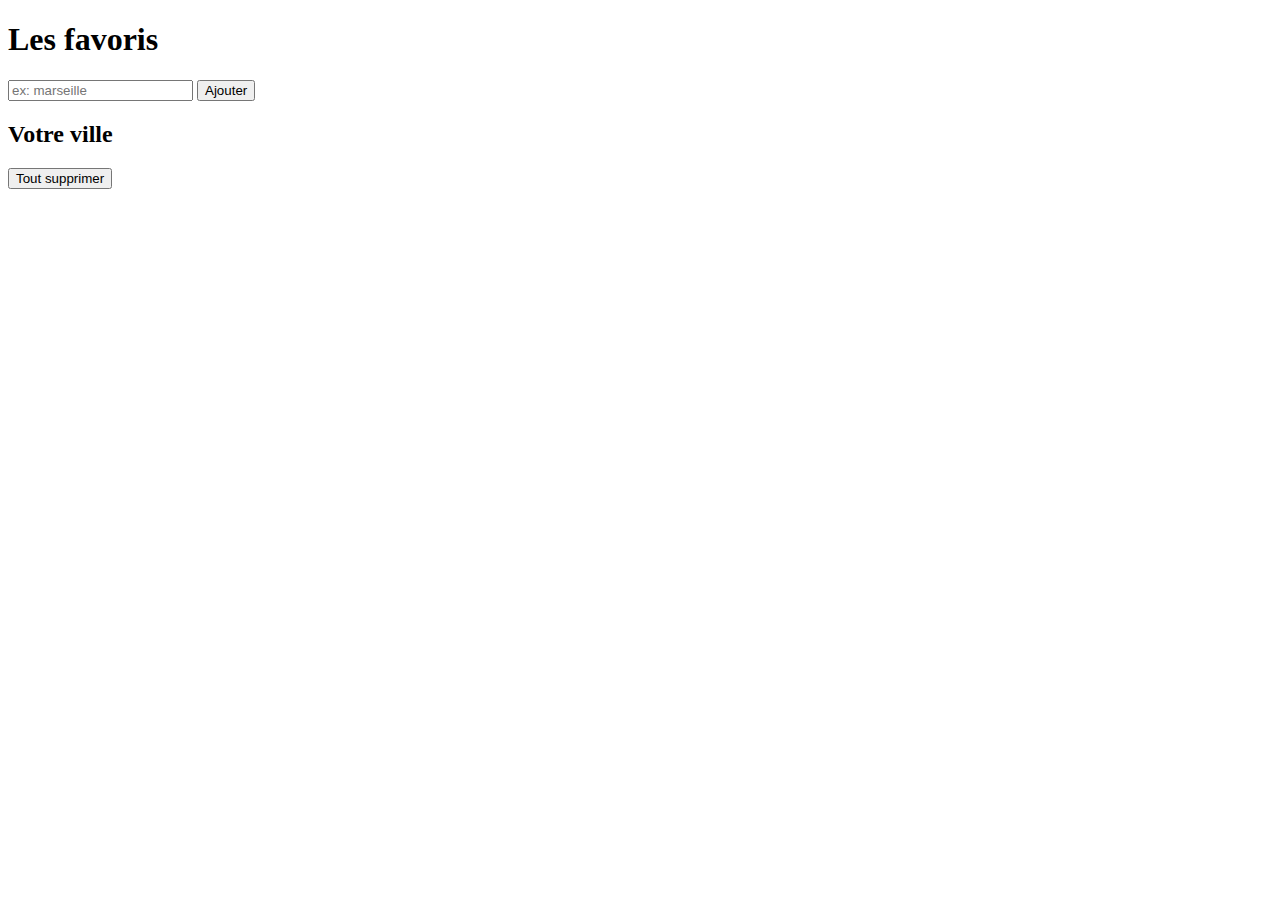
==== index.html @ e7eaf4d0 "Create index.html" ====
<!DOCTYPE html>
<html lang="en">
<head>
    <meta charset="UTF-8">
    <meta name="viewport" content="width=device-width, initial-scale=1.0">
    <title>Document</title>
</head>
<body>
    

<h1 id="Title">Les favoris</h1>

<div>
    <code id="cookie-value"></code>
</div>

<input type="data" id="input" placeholder="ex: marseille" />
<button id="add-btn">Ajouter</button>


<h2>Votre ville</h2>
<div id="optionslist"></div>

<ul id="cookie-list">
    <!-- Les éléments de liste seront ajoutés ici par JavaScript -->
</ul>

<button onclick="deleteAllCookies()">Tout supprimer</button>



<script>
    var input = document.getElementById("input");
    var inputArr = [];
    var addBtn = document.getElementById("add-btn");
    var display = document.getElementById("optionslist");
    var count = 0; // Un compteur pour générer les clés des cookies
    pCOOKIES = document.cookie.split('; '); // Sépare les cookies en un tableau

    var numberOfCookies = 0; // Déclaration en dehors de toutes les fonctions
    const output = document.getElementById("cookie-list"); // afficher la liste de cookies

    function deleteAllCookies() { // fx pour supp les cookies
        var allCookies = document.cookie.split(';');

        // The "expire" attribute of every cookie is 
        // Set to "Thu, 01 Jan 1970 00:00:00 GMT"
        for (var i = 0; i < allCookies.length; i++)
            document.cookie = allCookies[i] + "=;expires=" +
            new Date(0).toUTCString();

        output.innerHTML = document.cookie;

    }


    function deleteCookie(key) {
    document.cookie = key + '=; expires=Thu, 01 Jan 1970 00:00:00 GMT'; // Supprime le cookie en définissant une date d'expiration passée
}



    displayCookies(); // appel de la fx displayCookies pour afficher les cookies existants

    // Fonction pour afficher les cookies existants
    function displayCookies() {
        var cookieValues = []; // Un tableau pour stocker les valeurs des cookies

        // Boucle à travers les cookies existants pour extraire leurs valeurs
        for (let i = 0; i < pCOOKIES.length; i++) {
            const cookiePair = pCOOKIES[i].split('='); // Divise la paire clé-valeur
            if (cookiePair.length === 2) {
                cookieValues.push(cookiePair[1]); // Ajoute la valeur du cookie au tableau
            }
        }

        const output = document.getElementById("cookie-list"); // afficher la liste de cookies

        // Parcours les valeurs des cookies et les affiche sous forme d'éléments de liste
        cookieValues.forEach(function(cookieValue) {
            const listItem = document.createElement("li"); // Crée un élément de liste (li)
            listItem.textContent = cookieValue; // Définit le texte de l'élément de liste comme la valeur du cookie
            
            listItem.addEventListener("click", function() {
                // Ajoutez un gestionnaire d'événements pour gérer le clic sur l'élément de la liste
                alert(`La valeur du cookie est : ${cookieValue}`);
            });
            output.appendChild(listItem); // Ajoute chaque valeur comme un élément de liste
        });
        numberOfCookies = cookieValues.length; // Met à jour le nombre de cookies
        console.log(`Il y a ${numberOfCookies} cookies.`);
    }

    addBtn.addEventListener("click", addAnddisplay); // Ajoute un écouteur d'événements au bouton "Ajouter"

    function addAnddisplay() {
        inputArr.push(input.value); // Ajoute la valeur de l'input dans le tableau inputArr
        const userFav = document.createElement('div'); // Crée un élément div
        userFav.setAttribute('id', `${numberOfCookies + 1}`); // Définit l'attribut ID de l'élément div avec la valeur du compteur
        userFav.innerHTML = input.value; // Définit le contenu de l'élément div comme la valeur de l'input
        document.cookie = `${numberOfCookies + 1}=${input.value}`; // Crée un cookie avec la clé basée sur le compteur
        userFav.addEventListener("click", function() {
            // Ajoutez un gestionnaire d'événements pour gérer le clic sur l'élément de la liste
            alert(`La valeur du cookie est : ${input.value}`);
        });
        optionslist.append(userFav); // Ajoute l'élément div à la liste d'options
        numberOfCookies++; // Incrémente la variable globale
        count++; // Incrémente le compteur pour la prochaine clé de cookie

        // Affiche le nombre de cookies mis à jour après l'ajout
        console.log(numberOfCookies + 1);
    }
</script>

</body>
</html>
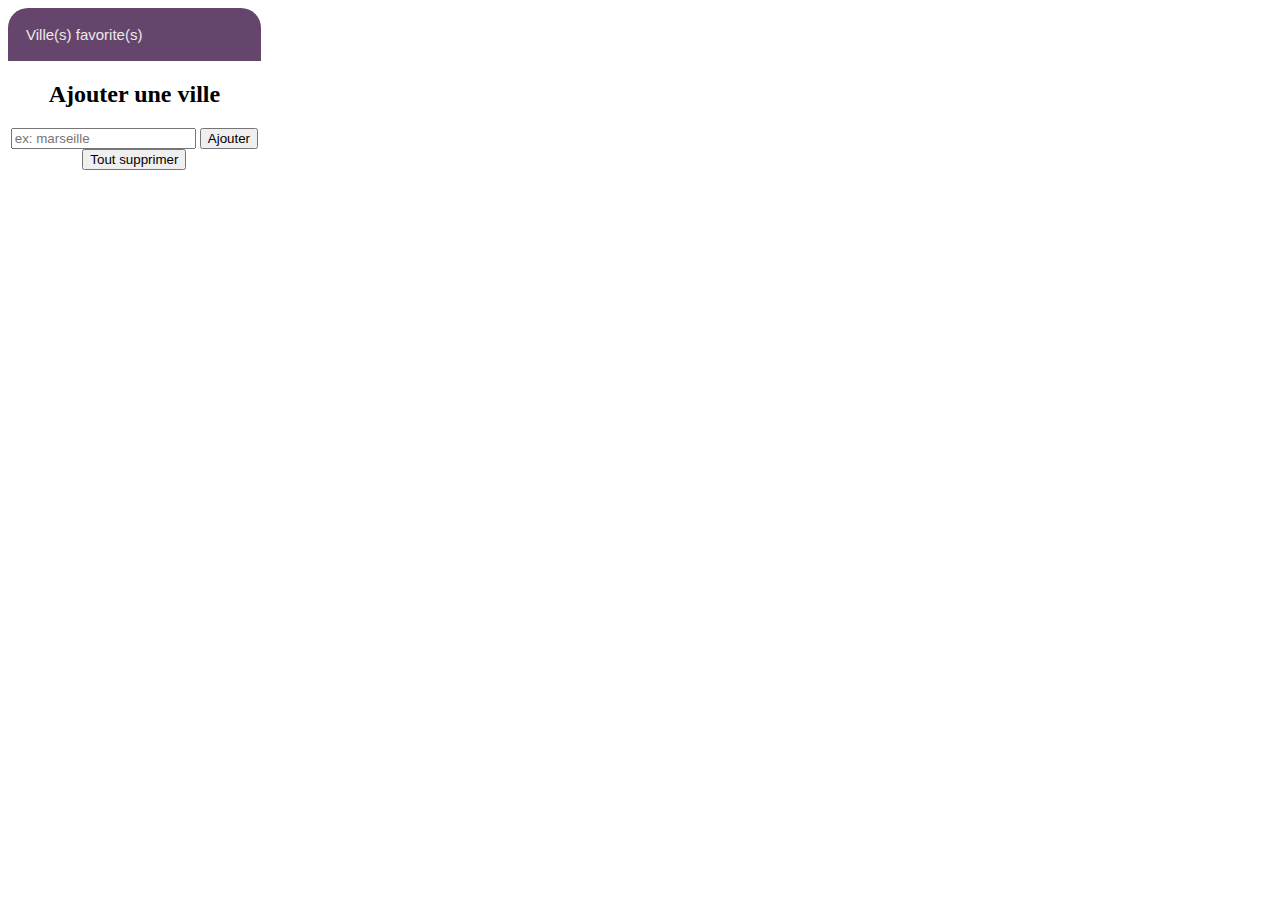
==== commit 20addc1b: "Update index.html" ====
--- a/index.html
+++ b/index.html
@@ -1,116 +1,186 @@
 <!DOCTYPE html>
 <html lang="en">
+
 <head>
-    <meta charset="UTF-8">
-    <meta name="viewport" content="width=device-width, initial-scale=1.0">
+    <meta charset="UTF-8" />
+    <meta name="viewport" content="width=device-width, initial-scale=1.0" />
     <title>Document</title>
 </head>
+
 <body>
-    
+    <style>
+        ul {
+            margin: 0;
+            padding: 0;
+        }
 
-<h1 id="Title">Les favoris</h1>
+        li {
+            list-style: none;
+            padding: 20px;
+            border-bottom: solid 1px #dddddd;
+        }
 
-<div>
-    <code id="cookie-value"></code>
-</div>
+        .favoris {
+            width: 20%;
+            text-align: center;
+        }
 
-<input type="data" id="input" placeholder="ex: marseille" />
-<button id="add-btn">Ajouter</button>
+        #villes {
+            border: solid 1px #dddddd;
+        }
+
+        /* Style the button that is used to open and close the collapsible content */
+        .collapsible {
+            background-color: #66456d;
+            color: #ede9e9;
+            cursor: pointer;
+            padding: 18px;
+            width: 100%;
+            border: none;
+            text-align: left;
+            outline: none;
+            font-size: 15px;
+            border-radius: 20px 20px 0 0;
+
+        }
+
+        /* Add a background color to the button if it is clicked on (add the .active class with JS), and when you move the mouse over it (hover) */
+        .active,
+        .collapsible:hover {
+            background-color: #744a7d;
+            color: white;
+        }
+
+        /* Style the collapsible content. Note: hidden by default */
+        .content {
+            display: none;
+            overflow: hidden;
+            background-color: #ffffff;
+        }
+        #optionslist{
+            padding: 20px;
+    border-bottom: solid 1px #dddddd;
+        }
+    </style>
+    <div class="favoris">
 
 
-<h2>Votre ville</h2>
-<div id="optionslist"></div>
+        <button type="button" class="collapsible">Ville(s) favorite(s)</button>
+        <div class="content">
+            <ul id="cookie-list">
+                <div id="villes"></div>
+                <!-- Les éléments de liste seront ajoutés ici par JavaScript -->
+                <div id="optionslist"></div>
+            </ul>
+        </div>
 
-<ul id="cookie-list">
-    <!-- Les éléments de liste seront ajoutés ici par JavaScript -->
-</ul>
-
-<button onclick="deleteAllCookies()">Tout supprimer</button>
+        <h2>Ajouter une ville</h2>
+        <input type="data" id="input" placeholder="ex: marseille" />
+        <button id="add-btn">Ajouter</button>
 
 
 
-<script>
-    var input = document.getElementById("input");
-    var inputArr = [];
-    var addBtn = document.getElementById("add-btn");
-    var display = document.getElementById("optionslist");
-    var count = 0; // Un compteur pour générer les clés des cookies
-    pCOOKIES = document.cookie.split('; '); // Sépare les cookies en un tableau
 
-    var numberOfCookies = 0; // Déclaration en dehors de toutes les fonctions
-    const output = document.getElementById("cookie-list"); // afficher la liste de cookies
+        
+        
 
-    function deleteAllCookies() { // fx pour supp les cookies
-        var allCookies = document.cookie.split(';');
+        <button onclick="deleteAllCookies()">Tout supprimer</button>
+    </div>
+    <script>
+        var input = document.getElementById("input");
+        var inputArr = [];
+        var addBtn = document.getElementById("add-btn");
+        var display = document.getElementById("optionslist");
+        var count = 0; // Un compteur pour générer les clés des cookies
+        pCOOKIES = document.cookie.split("; "); // Sépare les cookies en un tableau
 
-        // The "expire" attribute of every cookie is 
-        // Set to "Thu, 01 Jan 1970 00:00:00 GMT"
-        for (var i = 0; i < allCookies.length; i++)
-            document.cookie = allCookies[i] + "=;expires=" +
-            new Date(0).toUTCString();
+        var numberOfCookies = 0; // Déclaration en dehors de toutes les fonctions
+        const output = document.getElementById("cookie-list"); // afficher la liste de cookies
 
-        output.innerHTML = document.cookie;
+        function deleteAllCookies() {
+            // fx pour supp les cookies
+            var allCookies = document.cookie.split(";");
 
-    }
+            // The "expire" attribute of every cookie is
+            // Set to "Thu, 01 Jan 1970 00:00:00 GMT"
+            for (var i = 0; i < allCookies.length; i++)
+                document.cookie =
+                    allCookies[i] + "=;expires=" + new Date(0).toUTCString();
 
-
-    function deleteCookie(key) {
-    document.cookie = key + '=; expires=Thu, 01 Jan 1970 00:00:00 GMT'; // Supprime le cookie en définissant une date d'expiration passée
-}
-
-
-
-    displayCookies(); // appel de la fx displayCookies pour afficher les cookies existants
-
-    // Fonction pour afficher les cookies existants
-    function displayCookies() {
-        var cookieValues = []; // Un tableau pour stocker les valeurs des cookies
-
-        // Boucle à travers les cookies existants pour extraire leurs valeurs
-        for (let i = 0; i < pCOOKIES.length; i++) {
-            const cookiePair = pCOOKIES[i].split('='); // Divise la paire clé-valeur
-            if (cookiePair.length === 2) {
-                cookieValues.push(cookiePair[1]); // Ajoute la valeur du cookie au tableau
-            }
+            output.innerHTML = document.cookie;
         }
 
-        const output = document.getElementById("cookie-list"); // afficher la liste de cookies
+        function deleteCookie(key) {
+            document.cookie = key + "=; expires=Thu, 01 Jan 1970 00:00:00 GMT"; // Supprime le cookie en définissant une date d'expiration passée
+        }
 
-        // Parcours les valeurs des cookies et les affiche sous forme d'éléments de liste
-        cookieValues.forEach(function(cookieValue) {
-            const listItem = document.createElement("li"); // Crée un élément de liste (li)
-            listItem.textContent = cookieValue; // Définit le texte de l'élément de liste comme la valeur du cookie
-            
-            listItem.addEventListener("click", function() {
+        displayCookies(); // appel de la fx displayCookies pour afficher les cookies existants
+
+        // Fonction pour afficher les cookies existants
+        function displayCookies() {
+            var cookieValues = []; // Un tableau pour stocker les valeurs des cookies
+
+            // Boucle à travers les cookies existants pour extraire leurs valeurs
+            for (let i = 0; i < pCOOKIES.length; i++) {
+                const cookiePair = pCOOKIES[i].split("="); // Divise la paire clé-valeur
+                if (cookiePair.length === 2) {
+                    cookieValues.push(cookiePair[1]); // Ajoute la valeur du cookie au tableau
+                }
+            }
+
+            const output = document.getElementById("villes"); // afficher la liste de cookies
+
+            // Parcours les valeurs des cookies et les affiche sous forme d'éléments de liste
+            cookieValues.forEach(function (cookieValue) {
+                const listItem = document.createElement("li"); // Crée un élément de liste (li)
+                listItem.textContent = cookieValue; // Définit le texte de l'élément de liste comme la valeur du cookie
+
+                listItem.addEventListener("click", function () {
+                    // Ajoutez un gestionnaire d'événements pour gérer le clic sur l'élément de la liste
+                    alert(`La valeur du cookie est : ${cookieValue}`);
+                });
+                output.appendChild(listItem); // Ajoute chaque valeur comme un élément de liste
+            });
+            numberOfCookies = cookieValues.length; // Met à jour le nombre de cookies
+            console.log(`Il y a ${numberOfCookies} cookies.`);
+        }
+
+        addBtn.addEventListener("click", addAnddisplay); // Ajoute un écouteur d'événements au bouton "Ajouter"
+
+        function addAnddisplay() {
+            inputArr.push(input.value); // Ajoute la valeur de l'input dans le tableau inputArr
+            const userFav = document.createElement("div"); // Crée un élément div
+            userFav.setAttribute("id", `${numberOfCookies + 1}`); // Définit l'attribut ID de l'élément div avec la valeur du compteur
+            userFav.innerHTML = input.value; // Définit le contenu de l'élément div comme la valeur de l'input
+            document.cookie = `${numberOfCookies + 1}=${input.value}`; // Crée un cookie avec la clé basée sur le compteur
+            userFav.addEventListener("click", function () {
                 // Ajoutez un gestionnaire d'événements pour gérer le clic sur l'élément de la liste
-                alert(`La valeur du cookie est : ${cookieValue}`);
+                alert(`La valeur du cookie est : ${input.value}`);
             });
-            output.appendChild(listItem); // Ajoute chaque valeur comme un élément de liste
-        });
-        numberOfCookies = cookieValues.length; // Met à jour le nombre de cookies
-        console.log(`Il y a ${numberOfCookies} cookies.`);
-    }
+            optionslist.append(userFav); // Ajoute l'élément div à la liste d'options
+            numberOfCookies++; // Incrémente la variable globale
+            count++; // Incrémente le compteur pour la prochaine clé de cookie
 
-    addBtn.addEventListener("click", addAnddisplay); // Ajoute un écouteur d'événements au bouton "Ajouter"
+            // Affiche le nombre de cookies mis à jour après l'ajout
+            console.log(numberOfCookies + 1);
+        }
 
-    function addAnddisplay() {
-        inputArr.push(input.value); // Ajoute la valeur de l'input dans le tableau inputArr
-        const userFav = document.createElement('div'); // Crée un élément div
-        userFav.setAttribute('id', `${numberOfCookies + 1}`); // Définit l'attribut ID de l'élément div avec la valeur du compteur
-        userFav.innerHTML = input.value; // Définit le contenu de l'élément div comme la valeur de l'input
-        document.cookie = `${numberOfCookies + 1}=${input.value}`; // Crée un cookie avec la clé basée sur le compteur
-        userFav.addEventListener("click", function() {
-            // Ajoutez un gestionnaire d'événements pour gérer le clic sur l'élément de la liste
-            alert(`La valeur du cookie est : ${input.value}`);
-        });
-        optionslist.append(userFav); // Ajoute l'élément div à la liste d'options
-        numberOfCookies++; // Incrémente la variable globale
-        count++; // Incrémente le compteur pour la prochaine clé de cookie
+        //collapse
+        var coll = document.getElementsByClassName("collapsible");
+        var i;
 
-        // Affiche le nombre de cookies mis à jour après l'ajout
-        console.log(numberOfCookies + 1);
-    }
-</script>
+        for (i = 0; i < coll.length; i++) {
+            coll[i].addEventListener("click", function () {
+                this.classList.toggle("active");
+                var content = this.nextElementSibling;
+                if (content.style.display === "block") {
+                    content.style.display = "none";
+                } else {
+                    content.style.display = "block";
+                }
+            });
+        }
+    </script>
+</body>
 
-</body>
 </html>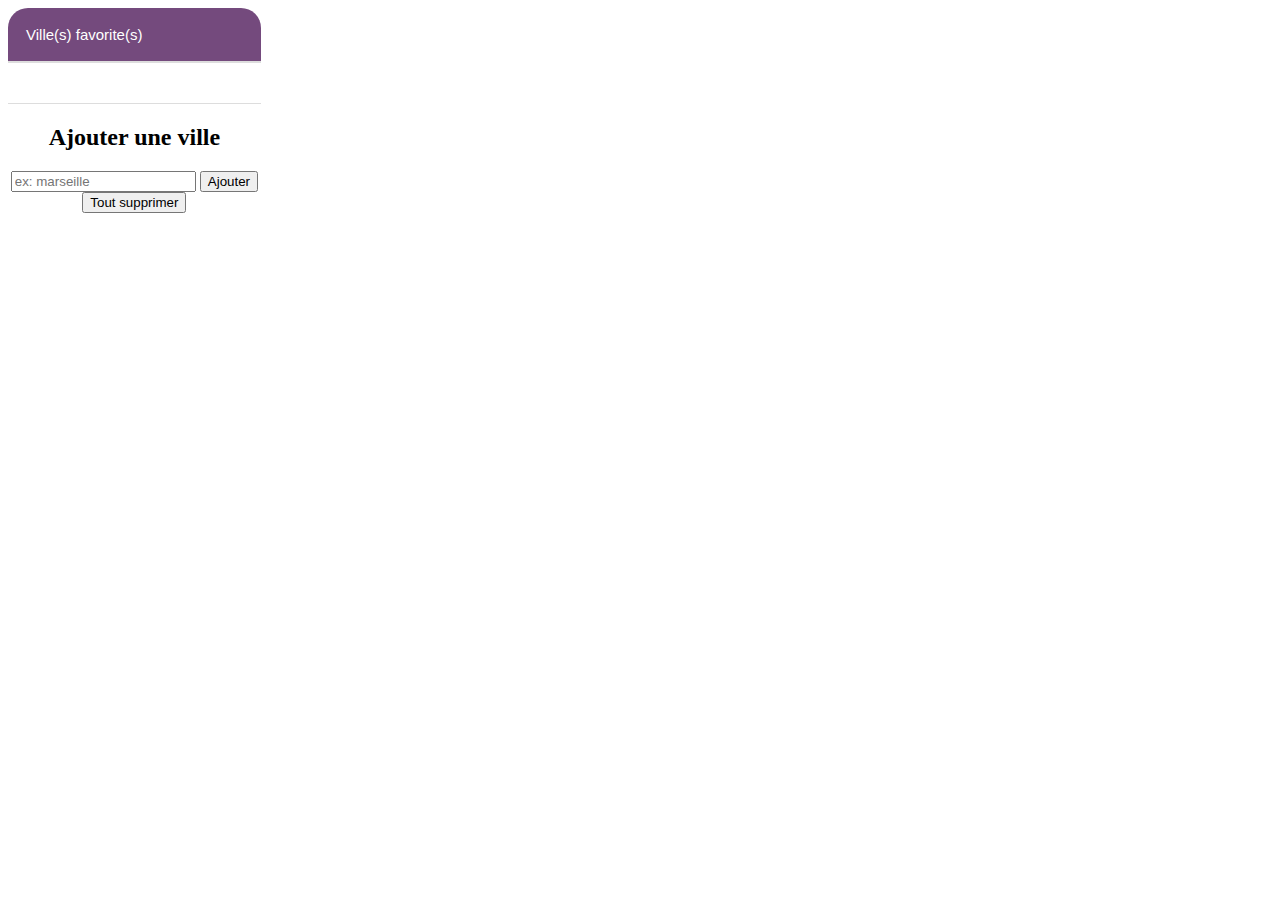
==== commit 105fa119: "Update index.html" ====
--- a/index.html
+++ b/index.html
@@ -6,6 +6,7 @@
     <meta name="viewport" content="width=device-width, initial-scale=1.0" />
     <title>Document</title>
 </head>
+
 
 <body>
     <style>
@@ -57,15 +58,14 @@
             overflow: hidden;
             background-color: #ffffff;
         }
-        #optionslist{
+
+        #optionslist {
             padding: 20px;
-    border-bottom: solid 1px #dddddd;
+            border-bottom: solid 1px #dddddd;
         }
     </style>
     <div class="favoris">
-
-
-        <button type="button" class="collapsible">Ville(s) favorite(s)</button>
+        <button type="button" class="collapsible active">Ville(s) favorite(s)</button>
         <div class="content">
             <ul id="cookie-list">
                 <div id="villes"></div>
@@ -73,16 +73,11 @@
                 <div id="optionslist"></div>
             </ul>
         </div>
-
-        <h2>Ajouter une ville</h2>
-        <input type="data" id="input" placeholder="ex: marseille" />
-        <button id="add-btn">Ajouter</button>
-
-
-
-
-        
-        
+        <div class="ajout">
+            <h2>Ajouter une ville</h2>
+            <input type="data" id="input" placeholder="ex: marseille" />
+            <button id="add-btn">Ajouter</button>
+        </div>
 
         <button onclick="deleteAllCookies()">Tout supprimer</button>
     </div>
@@ -170,6 +165,14 @@
         var i;
 
         for (i = 0; i < coll.length; i++) {
+            var content = coll[i].nextElementSibling;
+
+            if (coll[i].classList.contains("active")) {
+                content.style.display = "block";
+            } else {
+                content.style.display = "none";
+            }
+
             coll[i].addEventListener("click", function () {
                 this.classList.toggle("active");
                 var content = this.nextElementSibling;
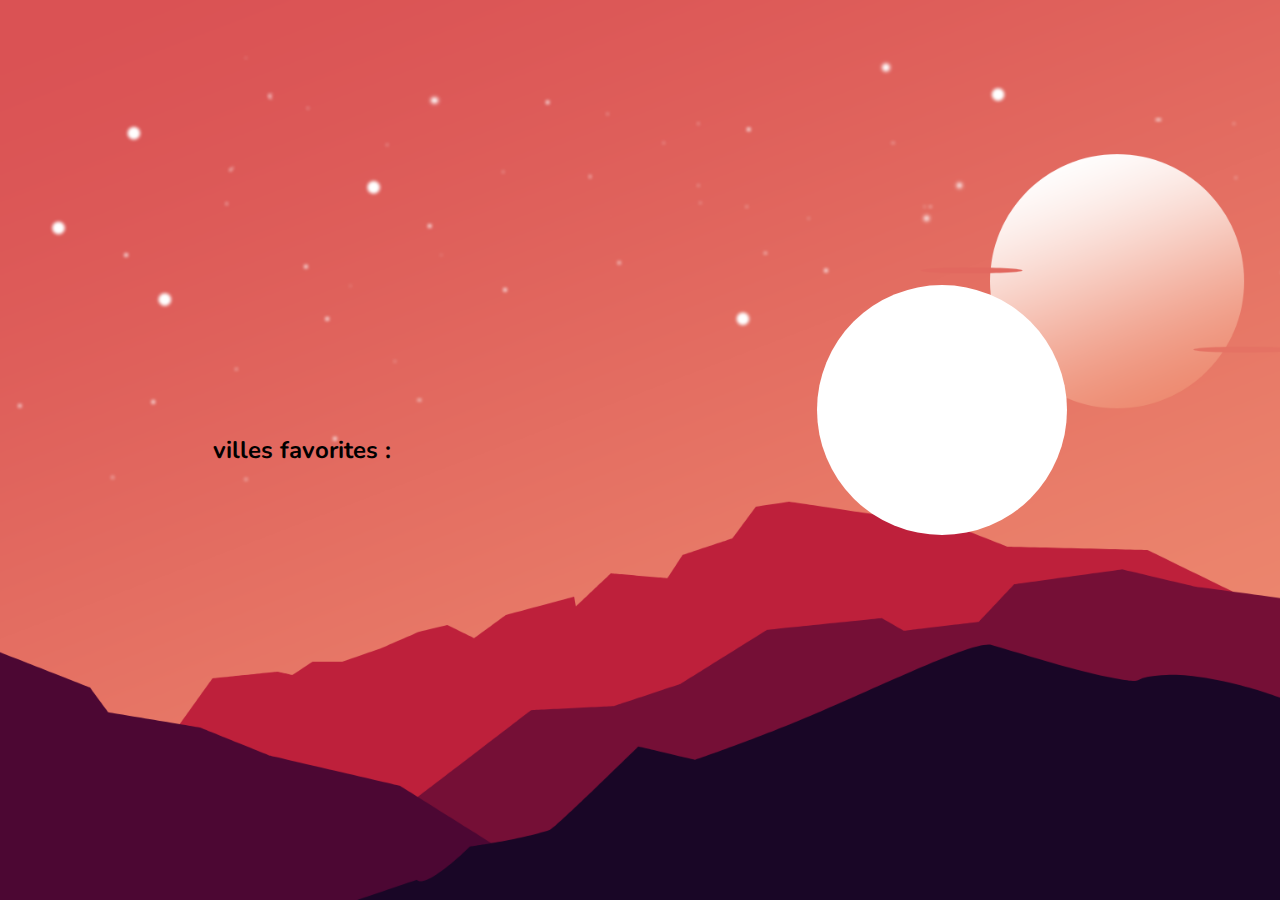
==== commit 151f9410: "Update index.html" ====
--- a/index.html
+++ b/index.html
@@ -1,189 +1,65 @@
 <!DOCTYPE html>
-<html lang="en">
+<html lang="fr">
 
 <head>
-    <meta charset="UTF-8" />
-    <meta name="viewport" content="width=device-width, initial-scale=1.0" />
-    <title>Document</title>
+    <meta charset="UTF-8">
+    <meta http-equiv="X-UA-Compatible" content="IE=edge">
+    <meta name="viewport" content="width=device-width, initial-scale=1.0">
+    <link rel="stylesheet" href="style.css">
+    <title>Meteo</title>
 </head>
 
+<body>
 
-<body>
-    <style>
-        ul {
-            margin: 0;
-            padding: 0;
-        }
+    <div class="bg">
 
-        li {
-            list-style: none;
-            padding: 20px;
-            border-bottom: solid 1px #dddddd;
-        }
 
-        .favoris {
-            width: 20%;
-            text-align: center;
-        }
 
-        #villes {
-            border: solid 1px #dddddd;
-        }
+        <div class="town">
 
-        /* Style the button that is used to open and close the collapsible content */
-        .collapsible {
-            background-color: #66456d;
-            color: #ede9e9;
-            cursor: pointer;
-            padding: 18px;
-            width: 100%;
-            border: none;
-            text-align: left;
-            outline: none;
-            font-size: 15px;
-            border-radius: 20px 20px 0 0;
-
-        }
-
-        /* Add a background color to the button if it is clicked on (add the .active class with JS), and when you move the mouse over it (hover) */
-        .active,
-        .collapsible:hover {
-            background-color: #744a7d;
-            color: white;
-        }
-
-        /* Style the collapsible content. Note: hidden by default */
-        .content {
-            display: none;
-            overflow: hidden;
-            background-color: #ffffff;
-        }
-
-        #optionslist {
-            padding: 20px;
-            border-bottom: solid 1px #dddddd;
-        }
-    </style>
-    <div class="favoris">
-        <button type="button" class="collapsible active">Ville(s) favorite(s)</button>
-        <div class="content">
-            <ul id="cookie-list">
-                <div id="villes"></div>
-                <!-- Les éléments de liste seront ajoutés ici par JavaScript -->
-                <div id="optionslist"></div>
-            </ul>
-        </div>
-        <div class="ajout">
-            <h2>Ajouter une ville</h2>
-            <input type="data" id="input" placeholder="ex: marseille" />
-            <button id="add-btn">Ajouter</button>
+            <h2>villes favorites :</h2>
         </div>
 
-        <button onclick="deleteAllCookies()">Tout supprimer</button>
+        <div class="weather">
+
+
+            <div class="temp">
+
+                <div class="temperature">
+
+                </div>
+
+                <div class="ico">
+
+                </div>
+            </div>
+
+
+
+            <div class="ressenti">
+
+            </div>
+
+
+            <div class="ville">
+               
+                
+            </div>
+
+<div class="trois">
+    <div id="doubletest"></div>
+</div>
+
+
+        </div>
+
+
+
+
     </div>
-    <script>
-        var input = document.getElementById("input");
-        var inputArr = [];
-        var addBtn = document.getElementById("add-btn");
-        var display = document.getElementById("optionslist");
-        var count = 0; // Un compteur pour générer les clés des cookies
-        pCOOKIES = document.cookie.split("; "); // Sépare les cookies en un tableau
 
-        var numberOfCookies = 0; // Déclaration en dehors de toutes les fonctions
-        const output = document.getElementById("cookie-list"); // afficher la liste de cookies
 
-        function deleteAllCookies() {
-            // fx pour supp les cookies
-            var allCookies = document.cookie.split(";");
-
-            // The "expire" attribute of every cookie is
-            // Set to "Thu, 01 Jan 1970 00:00:00 GMT"
-            for (var i = 0; i < allCookies.length; i++)
-                document.cookie =
-                    allCookies[i] + "=;expires=" + new Date(0).toUTCString();
-
-            output.innerHTML = document.cookie;
-        }
-
-        function deleteCookie(key) {
-            document.cookie = key + "=; expires=Thu, 01 Jan 1970 00:00:00 GMT"; // Supprime le cookie en définissant une date d'expiration passée
-        }
-
-        displayCookies(); // appel de la fx displayCookies pour afficher les cookies existants
-
-        // Fonction pour afficher les cookies existants
-        function displayCookies() {
-            var cookieValues = []; // Un tableau pour stocker les valeurs des cookies
-
-            // Boucle à travers les cookies existants pour extraire leurs valeurs
-            for (let i = 0; i < pCOOKIES.length; i++) {
-                const cookiePair = pCOOKIES[i].split("="); // Divise la paire clé-valeur
-                if (cookiePair.length === 2) {
-                    cookieValues.push(cookiePair[1]); // Ajoute la valeur du cookie au tableau
-                }
-            }
-
-            const output = document.getElementById("villes"); // afficher la liste de cookies
-
-            // Parcours les valeurs des cookies et les affiche sous forme d'éléments de liste
-            cookieValues.forEach(function (cookieValue) {
-                const listItem = document.createElement("li"); // Crée un élément de liste (li)
-                listItem.textContent = cookieValue; // Définit le texte de l'élément de liste comme la valeur du cookie
-
-                listItem.addEventListener("click", function () {
-                    // Ajoutez un gestionnaire d'événements pour gérer le clic sur l'élément de la liste
-                    alert(`La valeur du cookie est : ${cookieValue}`);
-                });
-                output.appendChild(listItem); // Ajoute chaque valeur comme un élément de liste
-            });
-            numberOfCookies = cookieValues.length; // Met à jour le nombre de cookies
-            console.log(`Il y a ${numberOfCookies} cookies.`);
-        }
-
-        addBtn.addEventListener("click", addAnddisplay); // Ajoute un écouteur d'événements au bouton "Ajouter"
-
-        function addAnddisplay() {
-            inputArr.push(input.value); // Ajoute la valeur de l'input dans le tableau inputArr
-            const userFav = document.createElement("div"); // Crée un élément div
-            userFav.setAttribute("id", `${numberOfCookies + 1}`); // Définit l'attribut ID de l'élément div avec la valeur du compteur
-            userFav.innerHTML = input.value; // Définit le contenu de l'élément div comme la valeur de l'input
-            document.cookie = `${numberOfCookies + 1}=${input.value}`; // Crée un cookie avec la clé basée sur le compteur
-            userFav.addEventListener("click", function () {
-                // Ajoutez un gestionnaire d'événements pour gérer le clic sur l'élément de la liste
-                alert(`La valeur du cookie est : ${input.value}`);
-            });
-            optionslist.append(userFav); // Ajoute l'élément div à la liste d'options
-            numberOfCookies++; // Incrémente la variable globale
-            count++; // Incrémente le compteur pour la prochaine clé de cookie
-
-            // Affiche le nombre de cookies mis à jour après l'ajout
-            console.log(numberOfCookies + 1);
-        }
-
-        //collapse
-        var coll = document.getElementsByClassName("collapsible");
-        var i;
-
-        for (i = 0; i < coll.length; i++) {
-            var content = coll[i].nextElementSibling;
-
-            if (coll[i].classList.contains("active")) {
-                content.style.display = "block";
-            } else {
-                content.style.display = "none";
-            }
-
-            coll[i].addEventListener("click", function () {
-                this.classList.toggle("active");
-                var content = this.nextElementSibling;
-                if (content.style.display === "block") {
-                    content.style.display = "none";
-                } else {
-                    content.style.display = "block";
-                }
-            });
-        }
-    </script>
+    <script src="script.js"></script>
 </body>
 
 </html>--- a/style.css
+++ b/style.css
@@ -0,0 +1,92 @@
+
+@import url('https://fonts.googleapis.com/css2?family=Nunito:wght@200;300;400;500;600;700;800;900;1000&display=swap');
+
+
+*{
+    padding: 0;
+    margin: 0;
+    font-family: 'Nunito', sans-serif;
+}
+
+.bg{
+    background: url(bgmeteo.png) center/cover;
+    width: 100vw;
+    min-height: 100vh;
+    display: flex;
+    align-items: center;
+    justify-content: space-around;
+}
+
+.weather{
+
+    display: flex;
+    flex-direction: column;
+    align-content: space-around;
+    align-items: center;
+    }
+
+.temp{
+    position: relative;
+    text-align: center;
+    background-color: white;
+    height: 250px;
+    width: 250px;
+    border-radius: 50%;
+}
+
+.temperature{
+    font-size: 5rem;
+    line-height: 250px;
+    color: #df605b;
+
+}
+
+.ico{
+    position: absolute;
+    left: 0; 
+    right: 0; 
+    top: 150px;
+    margin-left: auto; 
+    margin-right: auto; 
+    width: 250px;
+
+}
+
+
+.ressenti{
+    margin-top: 80px;
+    text-align: center;
+    color: white;
+}
+
+.ville{
+    color: white;
+    font-size: 3rem;
+    text-align: center;
+    text-transform: uppercase;
+    font-weight: 100;
+}
+.ville h2{
+    font-size: 5rem;
+    font-weight: 1900;
+
+}
+
+
+#doubletest{
+    display: flex;
+    color: white;
+    text-align: center;
+    display: flex;
+    text-align: center;
+}
+
+
+.test{
+    width: 300px;
+    background: #1906267a;
+    height: 300px;
+    padding: 20px;
+    margin: 20px;
+    border-radius: 20px;
+}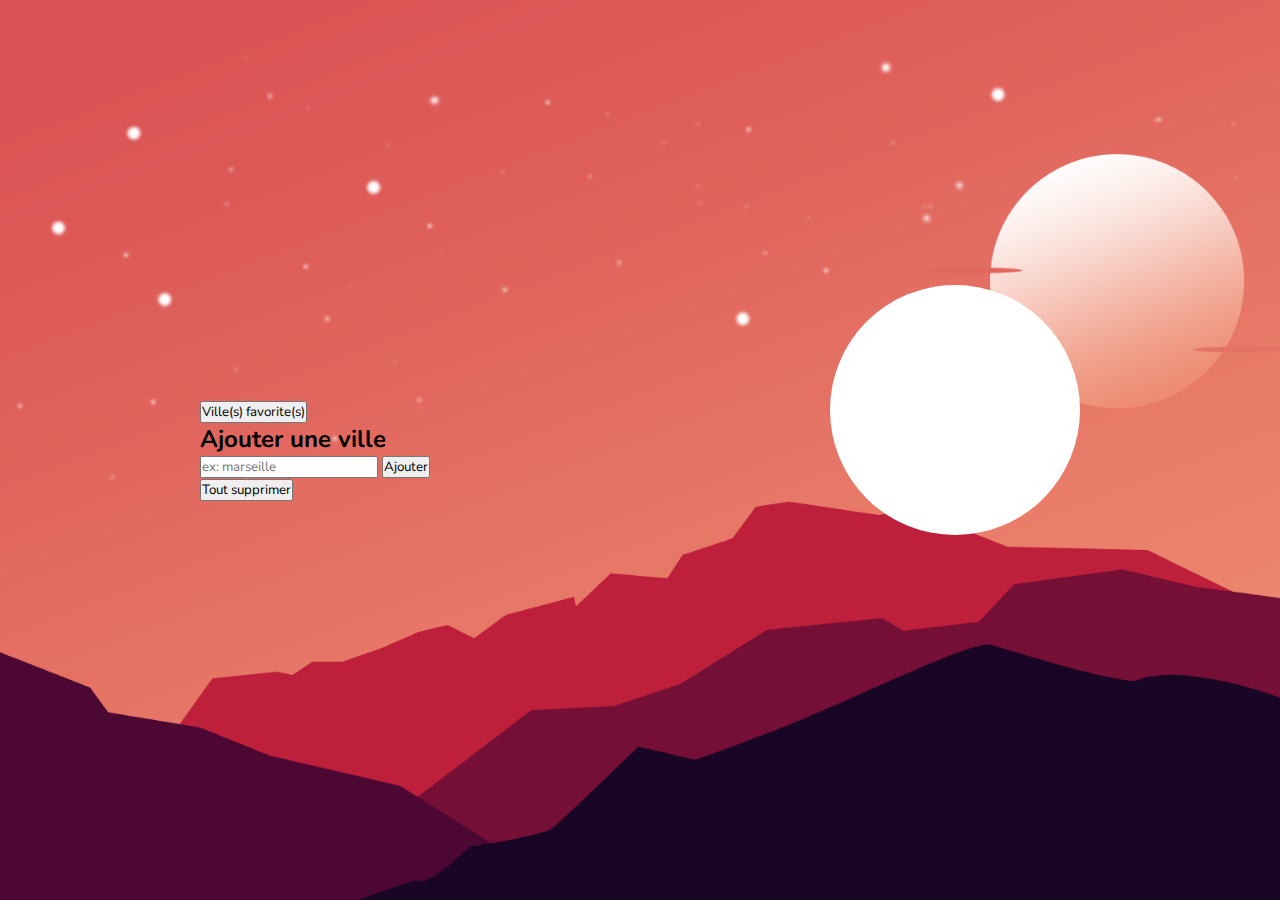
==== commit 31c65720: "Update index.html" ====
--- a/index.html
+++ b/index.html
@@ -17,7 +17,23 @@
 
         <div class="town">
 
-            <h2>villes favorites :</h2>
+            <div class="favoris">
+                <button type="button" class="collapsible active">Ville(s) favorite(s)</button>
+                <div class="content">
+                    <ul id="cookie-list">
+                        <div id="villes"></div>
+                        <!-- Les éléments de liste seront ajoutés ici par JavaScript -->
+                        <div id="optionslist"></div>
+                    </ul>
+                </div>
+                <div class="ajout">
+                    <h2>Ajouter une ville</h2>
+                    <input type="data" id="input" placeholder="ex: marseille" />
+                    <button id="add-btn">Ajouter</button>
+                </div>
+        
+                <button onclick="deleteAllCookies()">Tout supprimer</button>
+            </div>
         </div>
 
         <div class="weather">
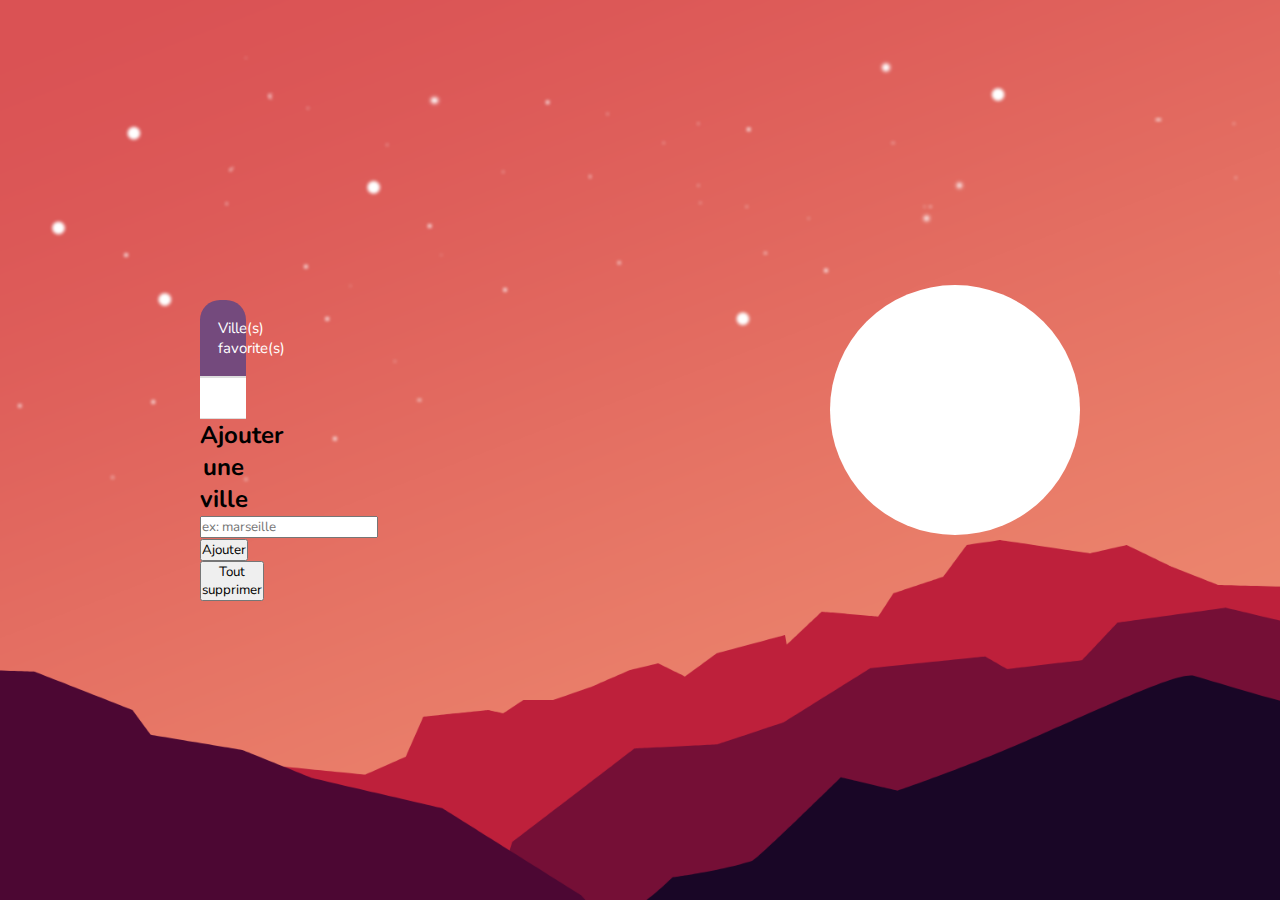
==== commit 211f74d2: "Update index.html" ====
--- a/index.html
+++ b/index.html
@@ -11,7 +11,7 @@
 
 <body>
 
-    <div class="bg">
+    <div class="bg" id="moment">
 
 
 
@@ -29,10 +29,11 @@
                 <div class="ajout">
                     <h2>Ajouter une ville</h2>
                     <input type="data" id="input" placeholder="ex: marseille" />
-                    <button id="add-btn">Ajouter</button>
+                    <button class="remove" id="add-btn">Ajouter</button>
                 </div>
-        
-                <button onclick="deleteAllCookies()">Tout supprimer</button>
+                <div class="supp">
+                <button class="remove" onclick="deleteAllCookies()">Tout supprimer</button>
+                </div>
             </div>
         </div>
 
--- a/style.css
+++ b/style.css
@@ -89,4 +89,59 @@
     padding: 20px;
     margin: 20px;
     border-radius: 20px;
+}
+
+
+ul {
+    margin: 0;
+    padding: 0;
+}
+
+li {
+    list-style: none;
+    padding: 20px;
+    border-bottom: solid 1px #dddddd;
+}
+
+.favoris {
+    width: 20%;
+    text-align: center;
+}
+
+#villes {
+    border: solid 1px #dddddd;
+}
+
+/* Style the button that is used to open and close the collapsible content */
+.collapsible {
+    background-color: #66456d;
+    color: #ede9e9;
+    cursor: pointer;
+    padding: 18px;
+    width: 100%;
+    border: none;
+    text-align: left;
+    outline: none;
+    font-size: 15px;
+    border-radius: 20px 20px 0 0;
+
+}
+
+/* Add a background color to the button if it is clicked on (add the .active class with JS), and when you move the mouse over it (hover) */
+.active,
+.collapsible:hover {
+    background-color: #744a7d;
+    color: white;
+}
+
+/* Style the collapsible content. Note: hidden by default */
+.content {
+    display: none;
+    overflow: hidden;
+    background-color: #ffffff;
+}
+
+#optionslist {
+    padding: 20px;
+    border-bottom: solid 1px #dddddd;
 }